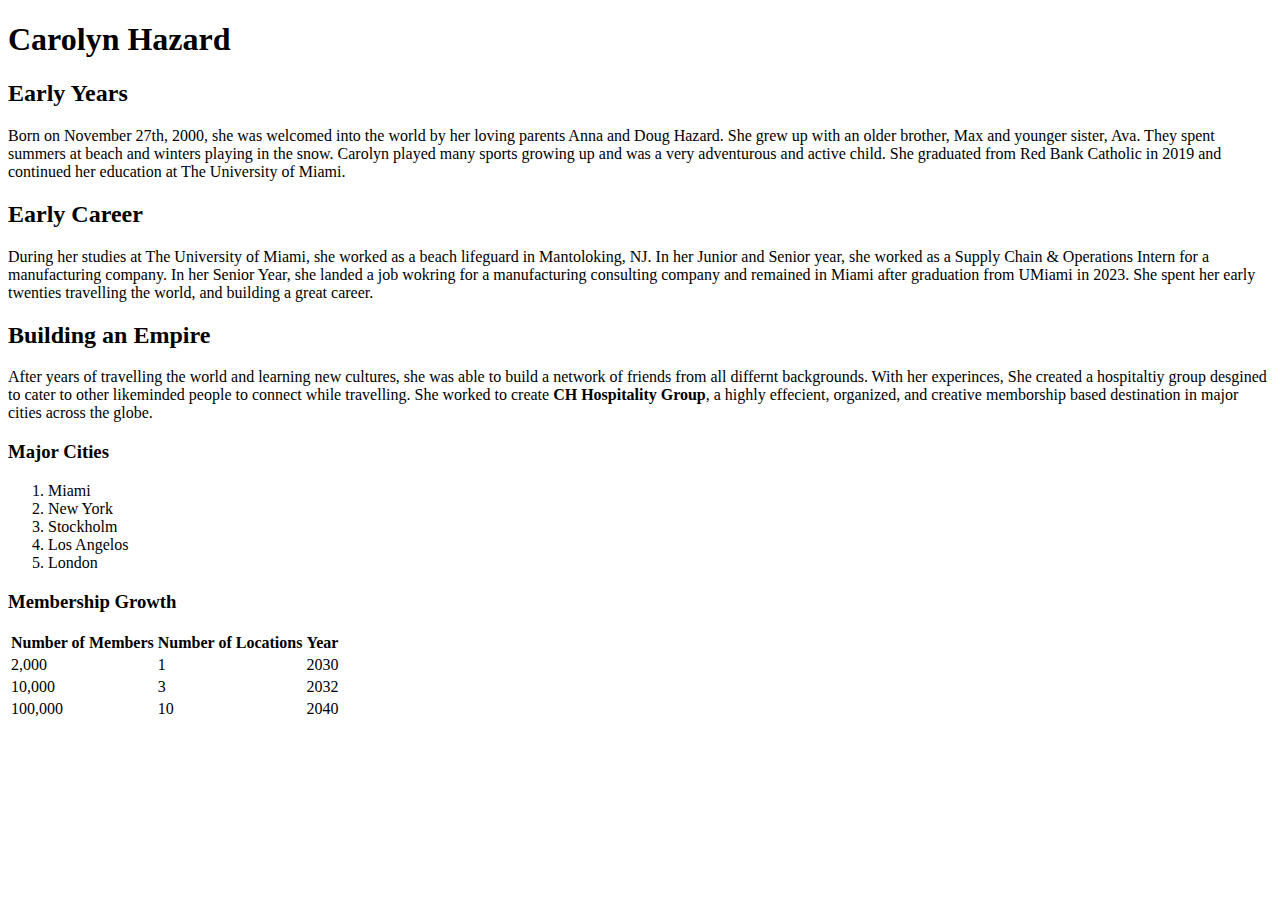
==== index.html @ 812d5570 "Add files via upload" ====
<!doctype html>
<html lang="en">
    <head>
        <meta charset="utf-8"/>
        <title>Carolyn </title>
    </head>
    <body>
        <h1>Carolyn Hazard</h1>
        <h2>Early Years</h2>
            <p>Born on November 27th, 2000, she was welcomed
              into the world by her loving parents Anna and
              Doug Hazard. She grew up with an older brother, Max
              and younger sister, Ava. They spent summers at beach
              and winters playing in the snow. Carolyn played many
              sports growing up and was a very adventurous and active
              child. She graduated from Red Bank Catholic in 2019
              and continued her education at The University of Miami.</p>
        <h2>Early Career</h2>
            <p>During her studies at The University of Miami, she worked
              as a beach lifeguard in Mantoloking, NJ. In her Junior and
              Senior year, she worked as a Supply Chain & Operations
              Intern for a manufacturing company. In her Senior Year, she
              landed  a job wokring for a manufacturing consulting company
              and remained in Miami after graduation from UMiami in 2023.
              She spent her early twenties travelling the world,
              and building a great career.</p>
        <h2>Building an Empire</h2>
            <p>After years of travelling the world and learning new
              cultures, she was able to build a network of friends
              from all differnt backgrounds. With her experinces, She
              created a hospitaltiy group desgined to cater to other likeminded
              people to connect while travelling. She worked to create
              <strong>CH Hospitality Group</strong>, a highly effecient,
              organized, and creative memborship based destination in major
              cities across the globe.</p>

        <h3>Major Cities</h3>
            <ol>
              <li>Miami</li>
              <li>New York</li>
              <li>Stockholm</li>
              <li>Los Angelos</li>
              <li>London</li>
            </ol>
        <h3>Membership Growth</h3>
            <table>
              <tr>
                  <th>Number of Members</th>
                  <th>Number of Locations</th>
                  <th>Year</th>
              </tr>
              <tr>
                  <td>2,000</td>
                  <td>1</td>
                  <td>2030</td>
              </tr>
              <tr>
                  <td>10,000</td>
                  <td>3</td>
                  <td>2032</td>
              </tr>
              <tr>
                  <td>100,000</td>
                  <td>10</td>
                  <td>2040</td>
              </tr>
            </table>


    </body>
</html>
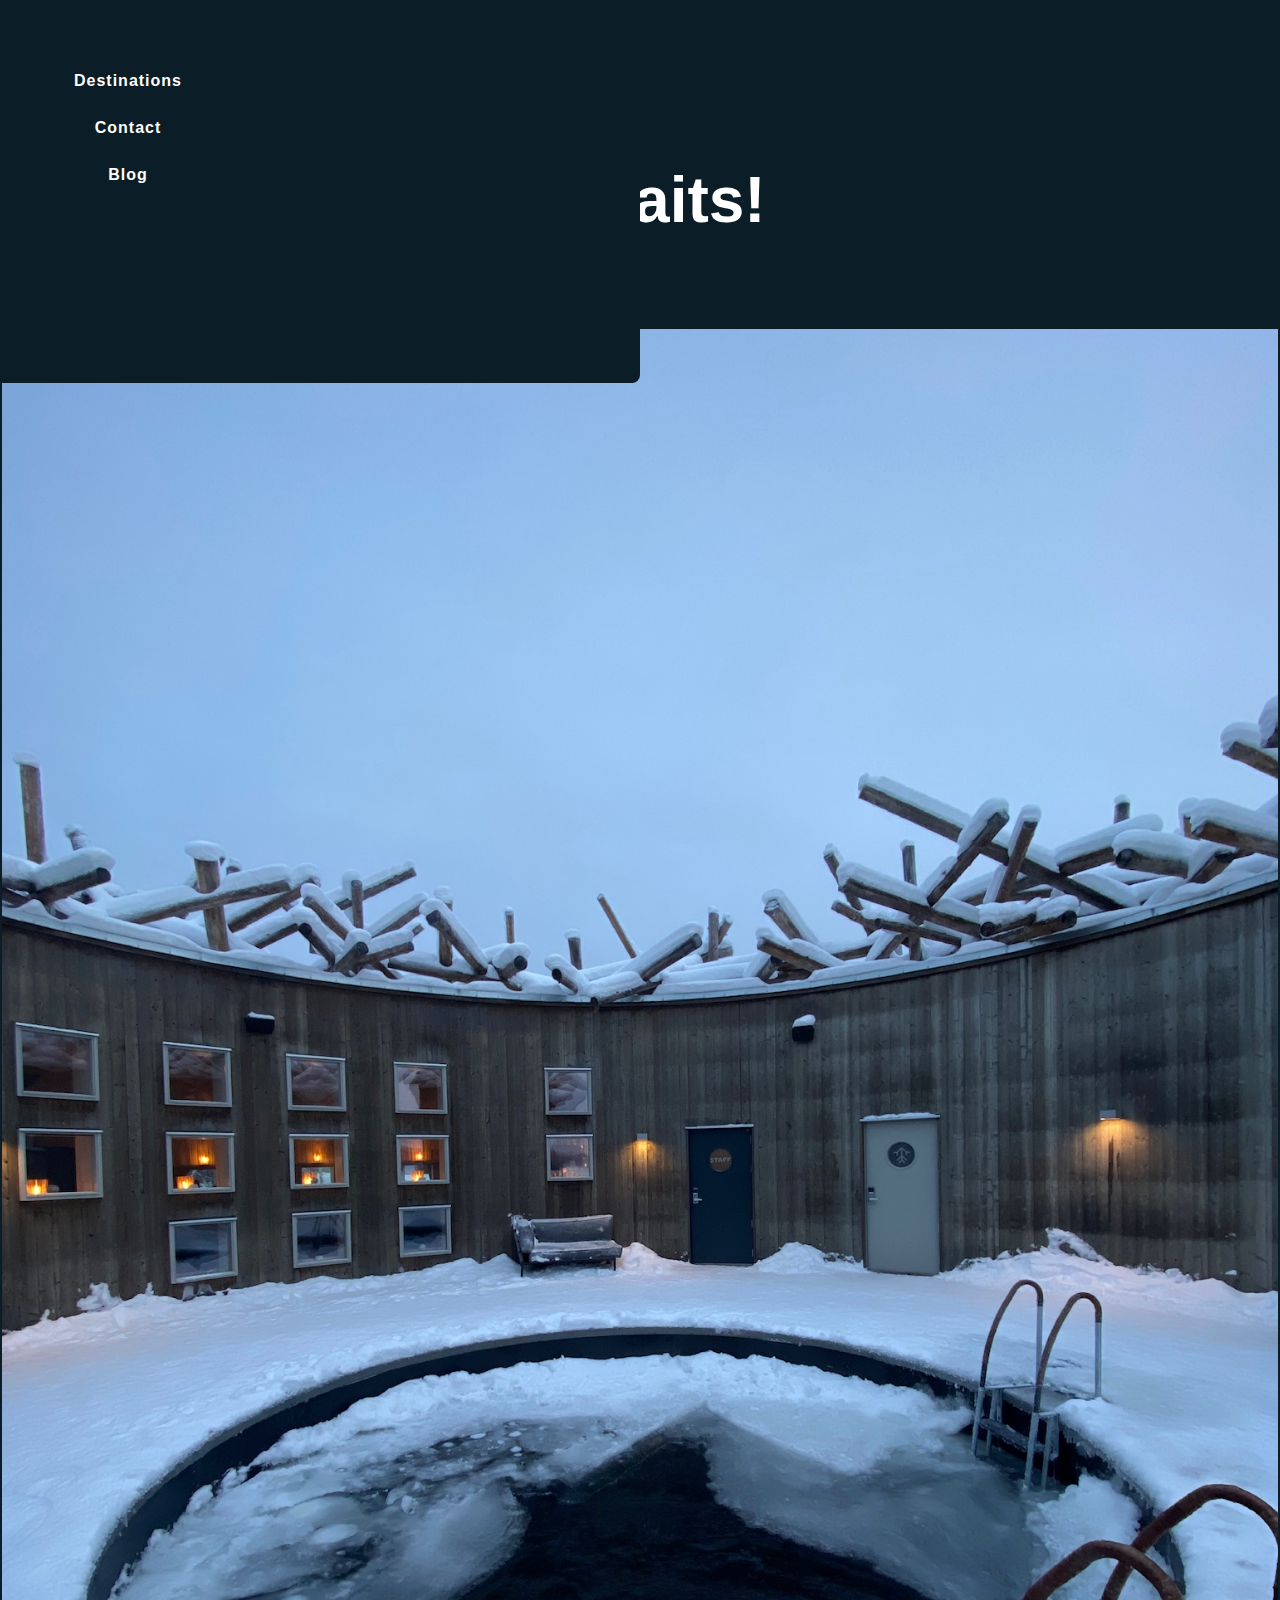
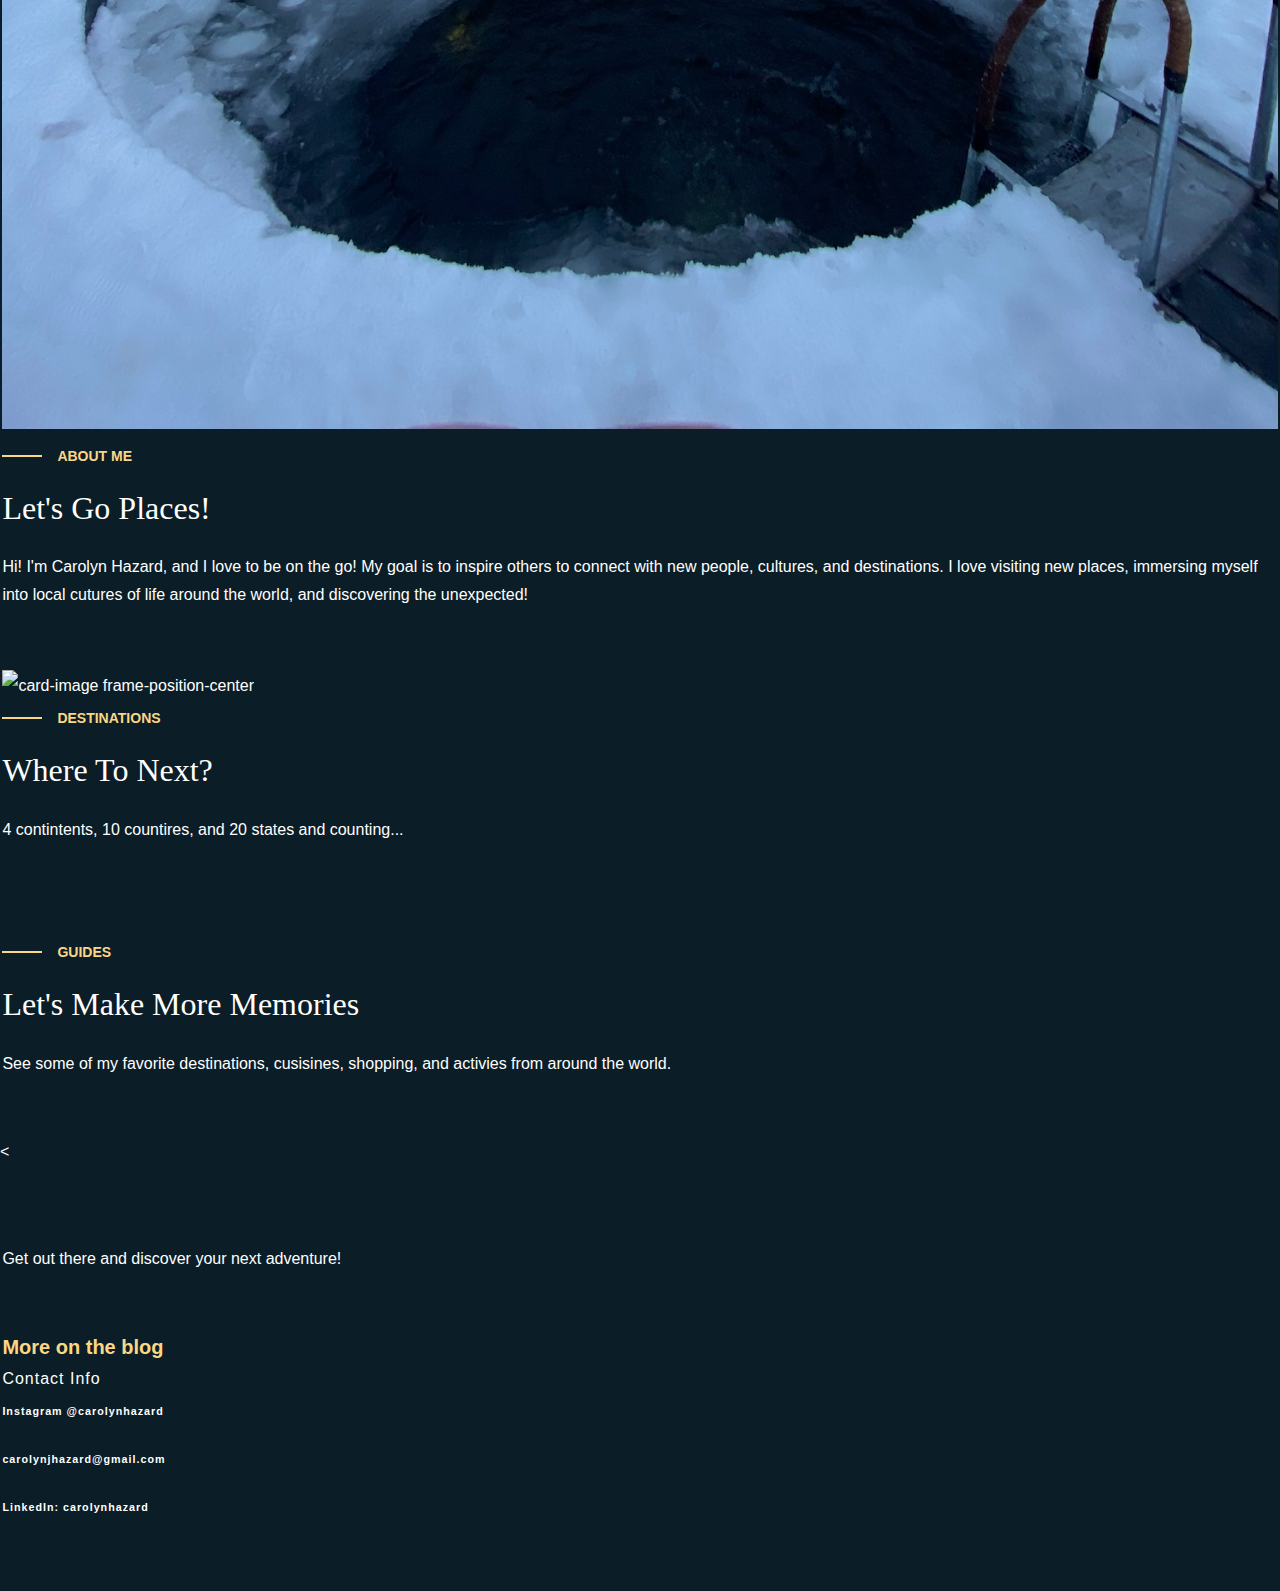
==== commit 9252822f: "Add files via upload" ====
--- a/index.html
+++ b/index.html
@@ -1,71 +1,205 @@
+
 <!doctype html>
 <html lang="en">
-    <head>
-        <meta charset="utf-8"/>
-        <title>Carolyn </title>
-    </head>
-    <body>
-        <h1>Carolyn Hazard</h1>
-        <h2>Early Years</h2>
-            <p>Born on November 27th, 2000, she was welcomed
-              into the world by her loving parents Anna and
-              Doug Hazard. She grew up with an older brother, Max
-              and younger sister, Ava. They spent summers at beach
-              and winters playing in the snow. Carolyn played many
-              sports growing up and was a very adventurous and active
-              child. She graduated from Red Bank Catholic in 2019
-              and continued her education at The University of Miami.</p>
-        <h2>Early Career</h2>
-            <p>During her studies at The University of Miami, she worked
-              as a beach lifeguard in Mantoloking, NJ. In her Junior and
-              Senior year, she worked as a Supply Chain & Operations
-              Intern for a manufacturing company. In her Senior Year, she
-              landed  a job wokring for a manufacturing consulting company
-              and remained in Miami after graduation from UMiami in 2023.
-              She spent her early twenties travelling the world,
-              and building a great career.</p>
-        <h2>Building an Empire</h2>
-            <p>After years of travelling the world and learning new
-              cultures, she was able to build a network of friends
-              from all differnt backgrounds. With her experinces, She
-              created a hospitaltiy group desgined to cater to other likeminded
-              people to connect while travelling. She worked to create
-              <strong>CH Hospitality Group</strong>, a highly effecient,
-              organized, and creative memborship based destination in major
-              cities across the globe.</p>
-
-        <h3>Major Cities</h3>
-            <ol>
-              <li>Miami</li>
-              <li>New York</li>
-              <li>Stockholm</li>
-              <li>Los Angelos</li>
-              <li>London</li>
-            </ol>
-        <h3>Membership Growth</h3>
-            <table>
-              <tr>
-                  <th>Number of Members</th>
-                  <th>Number of Locations</th>
-                  <th>Year</th>
-              </tr>
-              <tr>
-                  <td>2,000</td>
-                  <td>1</td>
-                  <td>2030</td>
-              </tr>
-              <tr>
-                  <td>10,000</td>
-                  <td>3</td>
-                  <td>2032</td>
-              </tr>
-              <tr>
-                  <td>100,000</td>
-                  <td>10</td>
-                  <td>2040</td>
-              </tr>
-            </table>
-
-
-    </body>
+
+<head>
+  <meta charset="utf-8">
+  <meta name= "author" content="Carolyn Hazard">
+  <meta name="description" content="Carolyn's Travel Portfolio.">
+  <meta name="viewport" content="width=device-width, initial-scale=1.0">
+  <title> Carolyn Hazard's Travel Portfolio</title>
+  <link rel="icon" href="" type="image/x-icon">
+  <link rel="stylesheet" href="style.css">
+  <script src="main.js" defer></> < script type="text/javascript">
+
+  </script>
+
+</head>
+
+
+<body>
+  <h1>Carolyn's Travels</h1>
+  <!-- Header -->
+
+  <header class="header" id="header">
+    <nav class="nav container">
+<div class="topnav">
+  <a class="active" href="home">Home</a>
+  <a href="#Destinations">Destinations</a>
+  <a href="#Contact">Contact</a>
+  <a href="#Blog">Blog</a>
+</div>
+
+
+      <div class="nav-link-wrapper">
+      <a href="#"   class="nav-link nav w-inline block">
+        <a id="Destinations">
+        <div>Destinations</div>
+        <a/>
+
+        <div class="nav-link-wrapper">
+        <a href="#"   class="nav-link nav w-inline block">
+          <a id="Contact">
+
+          <div>Contact</div>
+          <a/>
+
+          <div class="nav-link-wrapper">
+          <a href="#"   class="nav-link nav w-inline block">
+            <a id="Blog">
+
+            <div>Blog</div>
+            <a/>
+
+            <div class="nav-link-wrapper">
+            <a href="#"   class="nav-link nav w-inline block">
+              <a id="Account">
+
+              <div>Account</div>
+              <a/>
+
+      <div class="menu" id="mobile-menu">
+        <ul class="nav-list">
+          <li class="nav-item">
+            <a href="a" class="nav-link">Destinations</a>
+          </li>
+          <li class="nav-item">
+            <a href="a" class="nav-link">Contact</a>
+          </li>
+          <li class="nav-item">
+            <a href="a" class="nav-link">Blog</a>
+          </li>
+          <li class="nav-item lg-screen-hidden">
+            <a href="a" class="nav-link">Account</a>
+          </li>
+        </ul>
+
+        <div class= "social-links">
+          <div class= "text-block"> Follow me</div>
+
+          <div class="content-hero">
+            <div class="tagline">
+              <<div class="tagline-line"></div>
+
+
+      <div class="main">
+        <p>   </P>
+      </div>
+
+
+
+    </nav>
+  </header>
+
+  <!-- Main -->
+<main class="main"
+
+  <section class="hero">
+    <div class="hero-container container d-grid">
+      <div class="hero-date" id="hero-data">
+        <span class= "tagline"> A travel guide </span>
+        <h2 class= "h2-title"> The Whole World Awaits! </h2>
+        <a href="a" class="btn btn-scroll-down">
+        <div>Scroll down</div>
+         <i class="ri-arrow-down-line"></i>
+        </a>
+      </div>
+    </div>
+ <<img src="logo.png" alt="Hawaii">
+
+  </section>
+
+  <section class="travel Information" id="travel-information">
+    <div class="card-container container">
+      <div class="card d-grid">
+        <img src="sweden.png" alt="card-image frame-position-center">
+
+        <div class= "card-info">
+          <span class="count">01</span>
+          <span class="tagline"> About Me</span>
+          <h2 class="title card-title"> Let's Go Places! </h2>
+          <p class= "card-description"> Hi! I'm Carolyn Hazard, and I love to be
+            on the go! My goal is to inspire others to connect with new people, cultures, and destinations.
+            I love visiting new places, immersing myself into local cutures of life
+            around the world, and discovering the unexpected!</p>
+            <a href="#" class="btn btn-accent" Read more <i class="ri-arrow-right-line"></i></a>
+          </div>
+        </div>
+      </div>
+    </section>
+
+    <section>
+
+    <div class="card-container container">
+      <div class="card d-grid">
+        <img src="hanalei_bay.png" alt="card-image frame-position-center">
+        <div class= "card-info">
+          <span class="count">02</span>
+          <span class="tagline"> Destinations </span>
+          <h2 class="title card-title"> Where to Next?</h2>
+          <p class= "card-description"> 4 contintents, 10 countires, and 20
+            states and counting...</p>
+            <a href="#" class="btn btn-accent" Read more <i class="ri-arrow-right-line"></i></a>
+          </div>
+        </div>
+      </div>
+    </section>
+
+    <section>
+
+    <div class="card-container container">
+      <div class="card d-grid">
+        <img src="tahoe.png" alt="" class="card-image frame-position-center">
+
+        <div class= "card-info">
+          <span class="count">03</span>
+          <span class="tagline"> Guides </span>
+          <h2 class="title card-title"> Let's make more memories</h2>
+          <p class= "card-description"> See some of my favorite destinations, cusisines, shopping, and activies from around the world.</p>
+            <a href="#" class="btn btn-accent" Read more <i class="ri-arrow-right-line"></i></a>
+          </div>
+        </div>
+      </div>
+    </section>
+
+  </main>
+
+
+
+
+  <!-- Footer -->
+<<footer class="footer">
+  <div class = "footer-container container d-grid">
+    <div class="brand-information">
+      <a href="./index.html" class= "logo-box">
+        <img src="london.png" alt="" class="london-image"
+      </a>
+
+      <p class="footer-blurb"> Get out there and discover your next adventure!</p>
+    </div>
+    <div class="footer-nav d-grid">
+      <div class="footer-nav-group">
+        <h6 class= " footer-nav-title"> More on the blog</h6>
+        <a href="#" class="footer-nav-link nav-link"> Contact Info</a>
+
+      </div>
+
+      <div class="footer-nav-group">
+        <h6 class="footer-nav-link nav-link"> Instagram @carolynhazard </h6>
+        <h6 class="footer-nav-link nav-link"> carolynjhazard@gmail.com</h6>
+        <h6 class="footer-nav-link nav-link"> LinkedIn: carolynhazard</h6>
+
+    </div>
+  </div>
+
+
+
+
+</footer>
+
+  <!-- Import JS file -->
+  <script src="main.js"></script>
+
+
+</body>
 </html>
--- a/style.css
+++ b/style.css
@@ -0,0 +1,576 @@
+/* Import fonts*/
+@font-face {
+  font-family: 'Source Sans Pro', sans-serif;
+  src: url(https://fonts.google.com/share?selection.family=Source%20Sans%20Pro:ital,wght@1,300);
+
+
+}
+/* Custom Properties */
+:root{
+  --clr-light: #fff;
+  --clr-dark: #0b1d26;
+  --clr-accent: #fbd784;
+
+  --font-family-title: 'Source Sans Pro';
+  --font-family-body: 'Source Sans Pro';
+
+  --font-size-sm: 1.4rem;
+  --font-size-md: 1.6rem;
+  --font-size-lg: 3.2rem;
+  --font-size-xl:4.8rem;
+
+  --margin-bottom-sm: 1.6rem;
+  --margin-bottom-md: 2.4rem;
+  --margin-bottom-lg: 3.2rem;
+
+  --section-spacing: 4rem 0 2.5rem;
+  --container-spacing: 0 2.4rem;
+
+}
+/* Base Styles */
+*{
+  margin: 0;
+  padding: 0;
+  box-sizing: border-box;
+
+}
+
+html{
+  font-size: 62.5%;
+}
+
+body{
+  font-family: var(--font-family-body);
+  font-size: : var(--font-size-md);
+  color: var(--clr-light);
+  background-color: var(--clr-dark);
+  line-height: 3.2rem;
+
+  @font-family: 'Sans Serif', Arial, sans-serif;
+  color: #fff;
+  font-size: 16px;
+  line-height: 32px;
+  font-weight: 500;
+
+}
+
+body {
+  font-family: 'Sans Serif', Arial, sans-serif;
+  color: #fff;
+  font-size: 16px;
+  line-height: 32px;
+  font-weight: 500;
+}
+
+h1 {
+  margin-top: 10px;
+  margin-bottom: 0px;
+  margin-left: 24px;
+  font-family: 'Serif Display', sans-serif;
+  font-size: 75px;
+  line-height: 100%;
+  font-weight: 400;
+  text-transform: capitalize;
+}
+
+h2 {
+  margin-top: 0px;
+  margin-bottom: 24px;
+  font-family: 'Serif Display', sans-serif;
+  font-size: 64px;
+  line-height: 110%;
+  font-weight: 600;
+}
+
+h4 {
+  margin-top: 0px;
+  margin-bottom: 24px;
+  color: #fbd784;
+  font-size: 24px;
+  line-height: 32px;
+  font-weight: 700;
+}
+
+h5 {
+  margin-top: 0px;
+  margin-bottom: 0px;
+  font-size: 14px;
+  line-height: 24px;
+  font-weight: 800;
+  letter-spacing: 6px;
+  text-transform: uppercase;
+}
+
+p {
+  margin-bottom: 32px;
+}
+
+a {
+  color: #fbd784;
+  text-decoration: none;
+}
+
+.dropdown {
+  position: relative;
+  display: inline-block;
+}
+
+.dropdown-content{
+  display: none;
+  position: absolute;
+  background-color: #fdb784
+  min-width:160px;
+  box-shadow: 0px 8px 16px 0 ox rgba ( 0,0,0,0.2);
+  padding: 12px 16px;
+  z-index: 1;
+}
+
+
+.dropdown: hover .dropdown-content{
+  display: block;
+}
+
+.dropdown-content {
+  right: 0;
+}
+
+.topnav a {
+  float: left;
+  color: #fdb784
+  text-align:center;
+  padding: 14px 16px;
+  text-decoration: none;
+  font-size: 17px;
+}
+
+.topnav a:hover{
+  background-color: #ddd;
+  color:black;
+}
+
+.topnav a.active{
+  background-color: #04aa6d;
+  color:white;
+}
+
+.navbar {
+  overflow: hidden;
+  position:inherit;
+  top: 0;
+  width 100%
+  z-index: 100;
+  padding-top: 40px;
+}
+
+.navbar a {
+  float: right;
+  display:flex;
+  color:#fbd784
+  text-align: center;
+  padding: 14px 16px;
+  text-decoration: none;
+
+}
+
+.navbar a:hover{
+  background: #ddd;
+  color: black;
+}
+
+.main{
+  margin-top: 30px;
+}
+
+.logo.footer {
+  margin-bottom: 24px;
+}
+
+.nav-link-wrapper {
+  color: #fff;
+  font-weight: 700;
+}
+
+.menu{
+  nav-list{
+    flex-direction: r0w;
+    gap:0;
+  }
+  .lg-screen-hidden,
+  .menu-toggle-icon{
+    display:none;
+
+  }
+
+  .sm-screen-hidden{
+    display:flex;
+  }
+
+  .nav-link{
+    display: inline-block;
+    font-weight: Bold
+    padding: .8rem 2.24re
+
+  }
+
+  .account-link{
+    display:inline-flex;
+    align-items:center;
+    gap: 1rem;
+    padding: 0;
+  }
+
+  .Account-link i{
+    font-weight: 300;
+
+  }
+
+  .btn,
+  .btn i,
+  .nev-link{
+    transition: transforms .5s;
+  }
+
+  .btn:hover,
+  .nev-link:hover{
+    color: var(--clr-accent);
+
+  }
+
+  .btn-scroll-down:hover i{
+    transform: translatex(.5rem);
+  }
+
+
+}
+
+
+
+
+a{
+  text-decoration: none;
+  color: var(--clr-light);
+}
+
+i{
+  font-size:2.4rem;
+}
+
+ul{
+  list-style: none;
+}
+
+img{
+  max-width: 100%;
+  height:auto;
+}
+
+.image-grid{
+  --gap: 16px;
+  --num-cols: 4;
+  --row-height: 300px;
+
+  box-sizing: border-box;
+  padding: var(--gap);
+
+  display: grid:
+  grid-template-columns: repeat(var(--num-cols),1fr);
+  grid-auto-rows: var(--row-height);
+  gap: var(--gap);
+
+}
+
+.image-grid > img {
+  width: 100%;
+  height: 100%
+  object-fit: cover;
+}
+
+
+
+@media screen and (max-width: 1024px){
+  .image-grid{
+    --num-col: 2;
+    --row-height: 200px;
+  }
+}
+/* Reusable classes */
+.container{
+  max-width: 144rem;
+  margin: 0 auto;
+  padding: 0.24rem;
+}
+
+/* Header */
+.header{
+  position:absolute;
+  top: 0;
+  left: 0;
+  width: 100%
+  z-index: 999;
+}
+
+.nav{
+  display: flex;
+  align-items: center;
+  justify-content: space-between;
+  padding-top:4rem;
+}
+
+.logo-box{
+  min-width:10.8rem;
+}
+
+.menu{
+  position: fixed;
+  top: 0;
+  left: 50%;
+  transform: translate(-100%);
+  width: 80%;
+  background-color: var(--clr-dark);
+  padding: 5rem;
+  border-radius: .8rem;
+  z-index: 9999;
+  transition: 0.5s ease;
+
+}
+
+.menu
+.nav-list{
+  display: flex;
+  flex-direction: column;
+  align-items: center;
+  gap: 1.5rem;
+}
+
+.nav-link{
+  letter-spacing: 1px;
+}
+
+.menu-toggle-hidden{
+  display: none;
+
+}
+.sm-screen-hidden{
+  display: none;
+}
+
+.menu-toggle-icon{
+  cursor: pointer;
+}
+
+/*Menu javascript styles*/
+.menu.menu-opened{
+  top: 10rem;
+}
+
+.header::after{
+  content: "";
+  position: fixed;
+  top: 0;
+  left:0;
+  width: 100%;
+  height: 100vh;
+  background-color: #rgba(255, 0, 0, 0.5);
+  z-index: 1500;
+  opacity: 0;
+  transform: scale(0);
+  transition: opacity 0.5s;
+
+}
+
+.menu-opened.header::after{
+  opacity: 1;
+  transform: scale(1);
+}
+/* Hero */
+.main{
+  overflow: hidden;
+}
+.hero{
+  position: relative;
+  height: 100rem;
+}
+
+.hero::after{
+  content: "";
+  position: absolute;
+  top: 0;
+  left: 0;
+  width: 100%;
+  height: 100%;
+  background-image: linear-gradient(135deg,rgba(0, 0, 0, 0.6), transparent 77%);
+  z-index: 50;
+}
+
+
+.hero-data{
+  padding-top: 15rem;
+  position: relative;
+  z-index: 100;
+
+}
+
+.tagline{
+  display: inline-block;
+  font-size: var(--font-size-sm);
+  color: var(--clr-accent);
+  text-transform: uppercase;
+  font-weight: bold;
+  letter-spacing 4px;
+  margin-left: 5.5rem;
+  margin-bottom: var(--margin-bottom-sm);
+  position:relative;
+}
+
+.tagline::before{
+  content: "";
+  position:absolute;
+  top: 50%;
+  left: -5.5rem;
+  width: 4rem;
+  height: 2px;
+  background-color: var(--clr-accent);
+  transform: translateY(-50%);
+}
+
+.title{
+  font-family: var(--font-family-title);
+  font-size: var(--font-size-lg);
+  font-weight:300;
+  text-transform: capitalize;
+  line-height:1.3;
+  margin-bottom: var(--margin-bottom-md);
+
+}
+
+.main-title{
+  font-size: var(--font-size-xl);
+
+}
+
+.btn{
+  display: inline-flex;
+  align-self: center;
+  font-size:var(--font-size-md);
+  font-weight: bold;
+  gap: 1rem;
+}
+
+.parallax-img{
+  position: absolute;
+  left:100%;
+  width: 60rem;
+  object-fit: cover;
+  object-position: 30% 50%;
+
+}
+
+.parallax-bottom-img{
+  top:55%;
+
+}
+.parallax-middle-img{
+  top:35%;
+
+}.parallax-top-img{
+  top:0;
+
+}
+
+/* Travel Information */
+.travel-informtion{
+  position: relative;
+  margin-top: 0rem;
+  padding-top: 20rem;
+  z-index: 500;
+
+}
+.d-grid
+
+.card-info{
+  position: :relative;
+}
+
+.count{
+  font-size: 10rem;
+  font-weight: hold;
+  opacity: -1;
+  position: absolute;
+  left:-2rem;
+  z-index: -1;
+
+}
+
+.card-image{
+  width:100%
+  height:32 rem;
+  object-fit:cover;
+}
+
+.card-image.fram-position-center{
+  object-position: 50% 100%;
+}
+
+.card-description{
+  line-height: 2.8rem;
+  margin-bottom:var(--margin-bottom-md);
+}
+
+.btn-accent{
+  color: var(--clr-accent);
+}
+/* Footer */
+
+.footer{
+  padding: 4rem 0 5rem;
+
+}
+
+.footer-container{
+  row-gap:3.2rem;
+}
+
+.brand-information > *{
+  margin-bottom: var(--margin-bottom-md);
+
+}
+
+.footer-nav-title{
+  color: var(--clr-accent);
+  font-size: 2rem;
+  margin-bottom: var (--margin-bottom-md);
+}
+
+.footer-nav-link{
+  margin-bottom: var(--margin-bottom-sm);
+
+}
+
+.brand-information,
+.footer-nav-grpup{
+  display: flex;
+  flex-direction: columm;
+
+}
+
+.brand-informatin{
+  order:1;
+
+}
+
+.footer-nav{
+  order: 0;
+  gap: var(--margin-bottom-sm){
+
+  }
+
+  @media screen and (min-width: 991px){
+    .heroData{
+
+    }
+    :root{
+      --font-size-x1: 7.5rem;
+    }
+  }
+}
+/* Media Queries */
